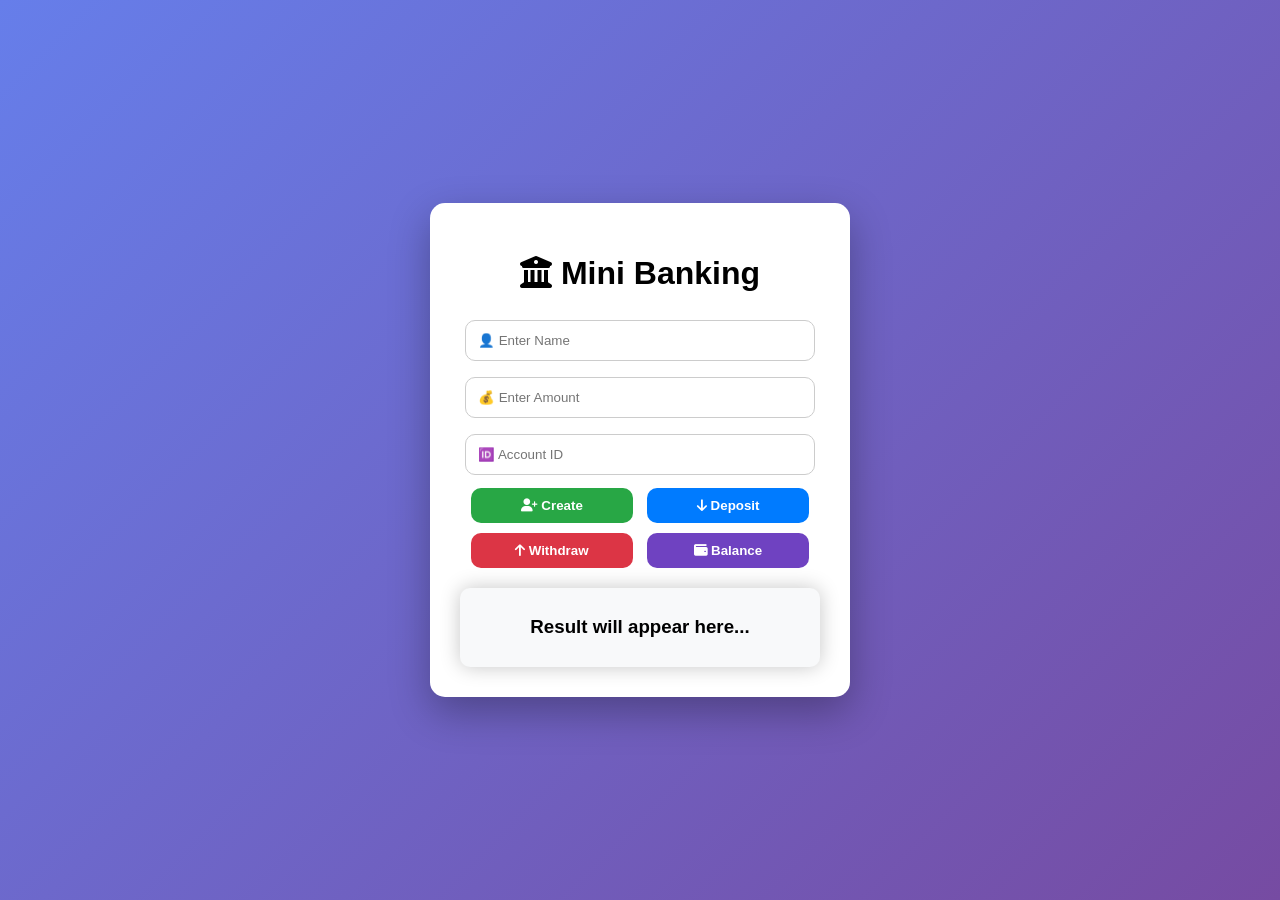
==== frontend/index.html @ a2effa9e "First commit" ====
<!DOCTYPE html>
<html>
<head>
  <title>Mini Bank</title>

  <!-- Font Awesome Icons -->
  <link rel="stylesheet" href="https://cdnjs.cloudflare.com/ajax/libs/font-awesome/6.5.0/css/all.min.css">

  <link rel="stylesheet" href="style.css">
</head>
<body>

<div class="container">
  <h1><i class="fas fa-university"></i> Mini Banking</h1>

  <div class="form">
    <input type="text" id="name" placeholder="👤 Enter Name">
    <input type="number" id="amount" placeholder="💰 Enter Amount">
    <input type="number" id="id" placeholder="🆔 Account ID">
  </div>

  <div class="buttons">
    <button onclick="createAccount()" class="create">
      <i class="fas fa-user-plus"></i> Create
    </button>

    <button onclick="deposit()" class="deposit">
      <i class="fas fa-arrow-down"></i> Deposit
    </button>

    <button onclick="withdraw()" class="withdraw">
      <i class="fas fa-arrow-up"></i> Withdraw
    </button>

    <button onclick="checkBalance()" class="balance">
      <i class="fas fa-wallet"></i> Balance
    </button>
  </div>

  <!-- Loader -->
  <div id="loader" class="loader"></div>

  <div class="result-box">
    <h3 id="result">Result will appear here...</h3>
  </div>
</div>

<script src="script.js"></script>
</body>
</html>
---- frontend/style.css ----
body {
  margin: 0;
  font-family: 'Segoe UI', sans-serif;
  background: linear-gradient(135deg, #667eea, #764ba2);
  display: flex;
  justify-content: center;
  align-items: center;
  height: 100vh;
}

/* Card */
.container {
  background: #fff;
  padding: 30px;
  width: 360px;
  border-radius: 15px;
  box-shadow: 0 15px 40px rgba(0,0,0,0.3);
  text-align: center;
  animation: fadeIn 0.6s ease;
}

@keyframes fadeIn {
  from {opacity: 0; transform: translateY(20px);}
  to {opacity: 1; transform: translateY(0);}
}

h1 {
  margin-bottom: 20px;
}

/* Inputs */
.form input {
  width: 90%;
  padding: 12px;
  margin: 8px 0;
  border-radius: 10px;
  border: 1px solid #ccc;
  transition: 0.3s;
}

.form input:focus {
  border-color: #667eea;
  box-shadow: 0 0 8px #667eea;
  outline: none;
}

/* Buttons */
button {
  width: 45%;
  margin: 5px;
  padding: 10px;
  border: none;
  border-radius: 10px;
  color: white;
  cursor: pointer;
  font-weight: bold;
  transition: all 0.3s;
}

/* Colors */
.create { background: #28a745; }
.deposit { background: #007bff; }
.withdraw { background: #dc3545; }
.balance { background: #6f42c1; }

/* Hover + Click */
button:hover {
  transform: scale(1.08);
  opacity: 0.9;
}

button:active {
  transform: scale(0.95);
}

/* Loader */
.loader {
  border: 4px solid #f3f3f3;
  border-top: 4px solid #667eea;
  border-radius: 50%;
  width: 30px;
  height: 30px;
  margin: 10px auto;
  display: none;
  animation: spin 1s linear infinite;
}

@keyframes spin {
  0% { transform: rotate(0deg);}
  100% { transform: rotate(360deg);}
}

/* Result */
.result-box {
  margin-top: 15px;
  padding: 10px;
  background: #f8f9fa;
  border-radius: 10px;
  box-shadow: 0 0 20px rgb(198, 198, 198);
}
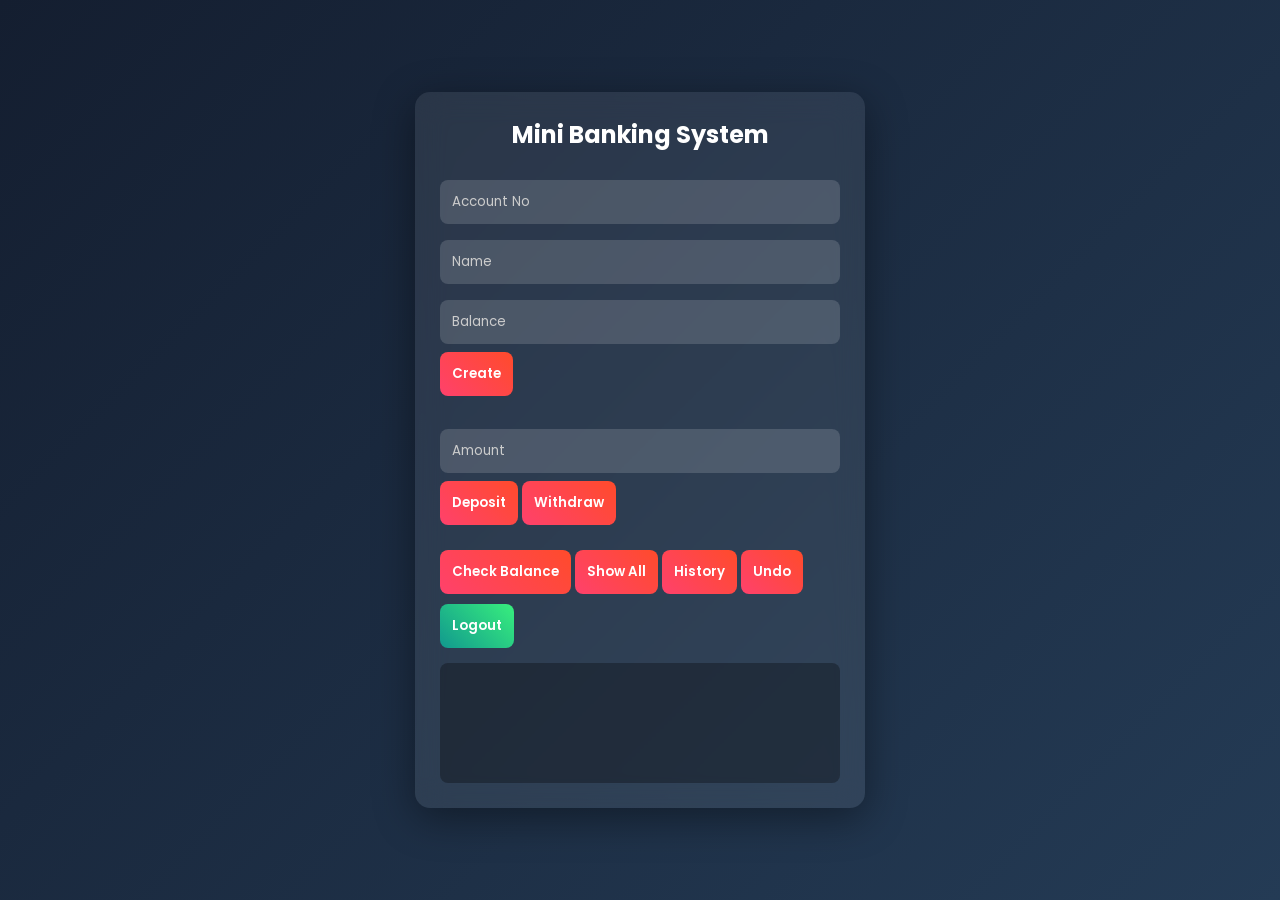
==== commit 627164aa: "New Changes" ====
--- a/frontend/index.html
+++ b/frontend/index.html
@@ -1,50 +1,37 @@
 <!DOCTYPE html>
 <html>
 <head>
-  <title>Mini Bank</title>
-
-  <!-- Font Awesome Icons -->
-  <link rel="stylesheet" href="https://cdnjs.cloudflare.com/ajax/libs/font-awesome/6.5.0/css/all.min.css">
-
-  <link rel="stylesheet" href="style.css">
+    <title>Banking System</title>
+    <link rel="stylesheet" href="style.css">
 </head>
 <body>
+<div class="container">
+<h2>Mini Banking System</h2>
 
-<div class="container">
-  <h1><i class="fas fa-university"></i> Mini Banking</h1>
+<input id="accNo" placeholder="Account No">
+<input id="name" placeholder="Name">
+<input id="balance" placeholder="Balance">
+<button onclick="createAccount()">Create</button>
 
-  <div class="form">
-    <input type="text" id="name" placeholder="👤 Enter Name">
-    <input type="number" id="amount" placeholder="💰 Enter Amount">
-    <input type="number" id="id" placeholder="🆔 Account ID">
-  </div>
+<br><br>
 
-  <div class="buttons">
-    <button onclick="createAccount()" class="create">
-      <i class="fas fa-user-plus"></i> Create
-    </button>
+<input id="amount" placeholder="Amount">
 
-    <button onclick="deposit()" class="deposit">
-      <i class="fas fa-arrow-down"></i> Deposit
-    </button>
+<button onclick="deposit()">Deposit</button>
+<button onclick="withdraw()">Withdraw</button>
 
-    <button onclick="withdraw()" class="withdraw">
-      <i class="fas fa-arrow-up"></i> Withdraw
-    </button>
+<br><br>
 
-    <button onclick="checkBalance()" class="balance">
-      <i class="fas fa-wallet"></i> Balance
-    </button>
-  </div>
+<button onclick="checkBalance()">Check Balance</button>
+<button onclick="showAll()">Show All</button>
+<button onclick="history()">History</button>
+<button onclick="undo()">Undo</button>
 
-  <!-- Loader -->
-  <div id="loader" class="loader"></div>
+<button class="logout" onclick="logout()">Logout</button>
+<pre id="output"></pre>
+</div>
+<script src="script.js"></script>
 
-  <div class="result-box">
-    <h3 id="result">Result will appear here...</h3>
-  </div>
-</div>
 
-<script src="script.js"></script>
 </body>
 </html>
--- a/frontend/style.css
+++ b/frontend/style.css
@@ -1,100 +1,88 @@
-body {
-  margin: 0;
-  font-family: 'Segoe UI', sans-serif;
-  background: linear-gradient(135deg, #667eea, #764ba2);
-  display: flex;
-  justify-content: center;
-  align-items: center;
-  height: 100vh;
+@import url('https://fonts.googleapis.com/css2?family=Poppins:wght@300;400;600&display=swap');
+
+* {
+    margin: 0;
+    padding: 0;
+    box-sizing: border-box;
+    font-family: 'Poppins', sans-serif;
 }
 
-/* Card */
-.container {
-  background: #fff;
-  padding: 30px;
-  width: 360px;
-  border-radius: 15px;
-  box-shadow: 0 15px 40px rgba(0,0,0,0.3);
-  text-align: center;
-  animation: fadeIn 0.6s ease;
+body {
+    min-height: 100vh;
+    background: linear-gradient(135deg, #141e30, #243b55);
+    display: flex;
+    justify-content: center;
+    align-items: center;
 }
 
-@keyframes fadeIn {
-  from {opacity: 0; transform: translateY(20px);}
-  to {opacity: 1; transform: translateY(0);}
+/* Container */
+.container {
+    width: 450px;
+    padding: 25px;
+    border-radius: 15px;
+    background: rgba(255,255,255,0.08);
+    backdrop-filter: blur(15px);
+    box-shadow: 0 10px 40px rgba(0,0,0,0.4);
+    color: white;
 }
 
-h1 {
-  margin-bottom: 20px;
+/* Heading */
+h2 {
+    text-align: center;
+    margin-bottom: 20px;
 }
 
 /* Inputs */
-.form input {
-  width: 90%;
-  padding: 12px;
-  margin: 8px 0;
-  border-radius: 10px;
-  border: 1px solid #ccc;
-  transition: 0.3s;
+input {
+    width: 100%;
+    padding: 12px;
+    margin: 8px 0;
+    border-radius: 8px;
+    border: none;
+    background: rgba(255,255,255,0.15);
+    color: white;
 }
 
-.form input:focus {
-  border-color: #667eea;
-  box-shadow: 0 0 8px #667eea;
-  outline: none;
+input::placeholder {
+    color: #ccc;
 }
 
 /* Buttons */
 button {
-  width: 45%;
-  margin: 5px;
-  padding: 10px;
-  border: none;
-  border-radius: 10px;
-  color: white;
-  cursor: pointer;
-  font-weight: bold;
-  transition: all 0.3s;
+    padding: 12px;
+    border: none;
+    border-radius: 8px;
+    background: linear-gradient(45deg, #ff416c, #ff4b2b);
+    color: white;
+    font-weight: 600;
+    cursor: pointer;
 }
 
-/* Colors */
-.create { background: #28a745; }
-.deposit { background: #007bff; }
-.withdraw { background: #dc3545; }
-.balance { background: #6f42c1; }
-
-/* Hover + Click */
 button:hover {
-  transform: scale(1.08);
-  opacity: 0.9;
+    transform: scale(1.05);
 }
 
-button:active {
-  transform: scale(0.95);
+/* Grid Layout */
+.actions {
+    display: grid;
+    grid-template-columns: 1fr 1fr;
+    gap: 10px;
+    margin-top: 10px;
 }
 
-/* Loader */
-.loader {
-  border: 4px solid #f3f3f3;
-  border-top: 4px solid #667eea;
-  border-radius: 50%;
-  width: 30px;
-  height: 30px;
-  margin: 10px auto;
-  display: none;
-  animation: spin 1s linear infinite;
+/* Output Box */
+#output {
+    margin-top: 15px;
+    padding: 12px;
+    border-radius: 8px;
+    background: rgba(0,0,0,0.3);
+    height: 120px;
+    overflow-y: auto;
+    font-size: 13px;
 }
 
-@keyframes spin {
-  0% { transform: rotate(0deg);}
-  100% { transform: rotate(360deg);}
-}
-
-/* Result */
-.result-box {
-  margin-top: 15px;
-  padding: 10px;
-  background: #f8f9fa;
-  border-radius: 10px;
-  box-shadow: 0 0 20px rgb(198, 198, 198);
+/* Logout Button */
+.logout {
+    background: linear-gradient(45deg, #11998e, #38ef7d);
+    margin-top: 10px;
 }
